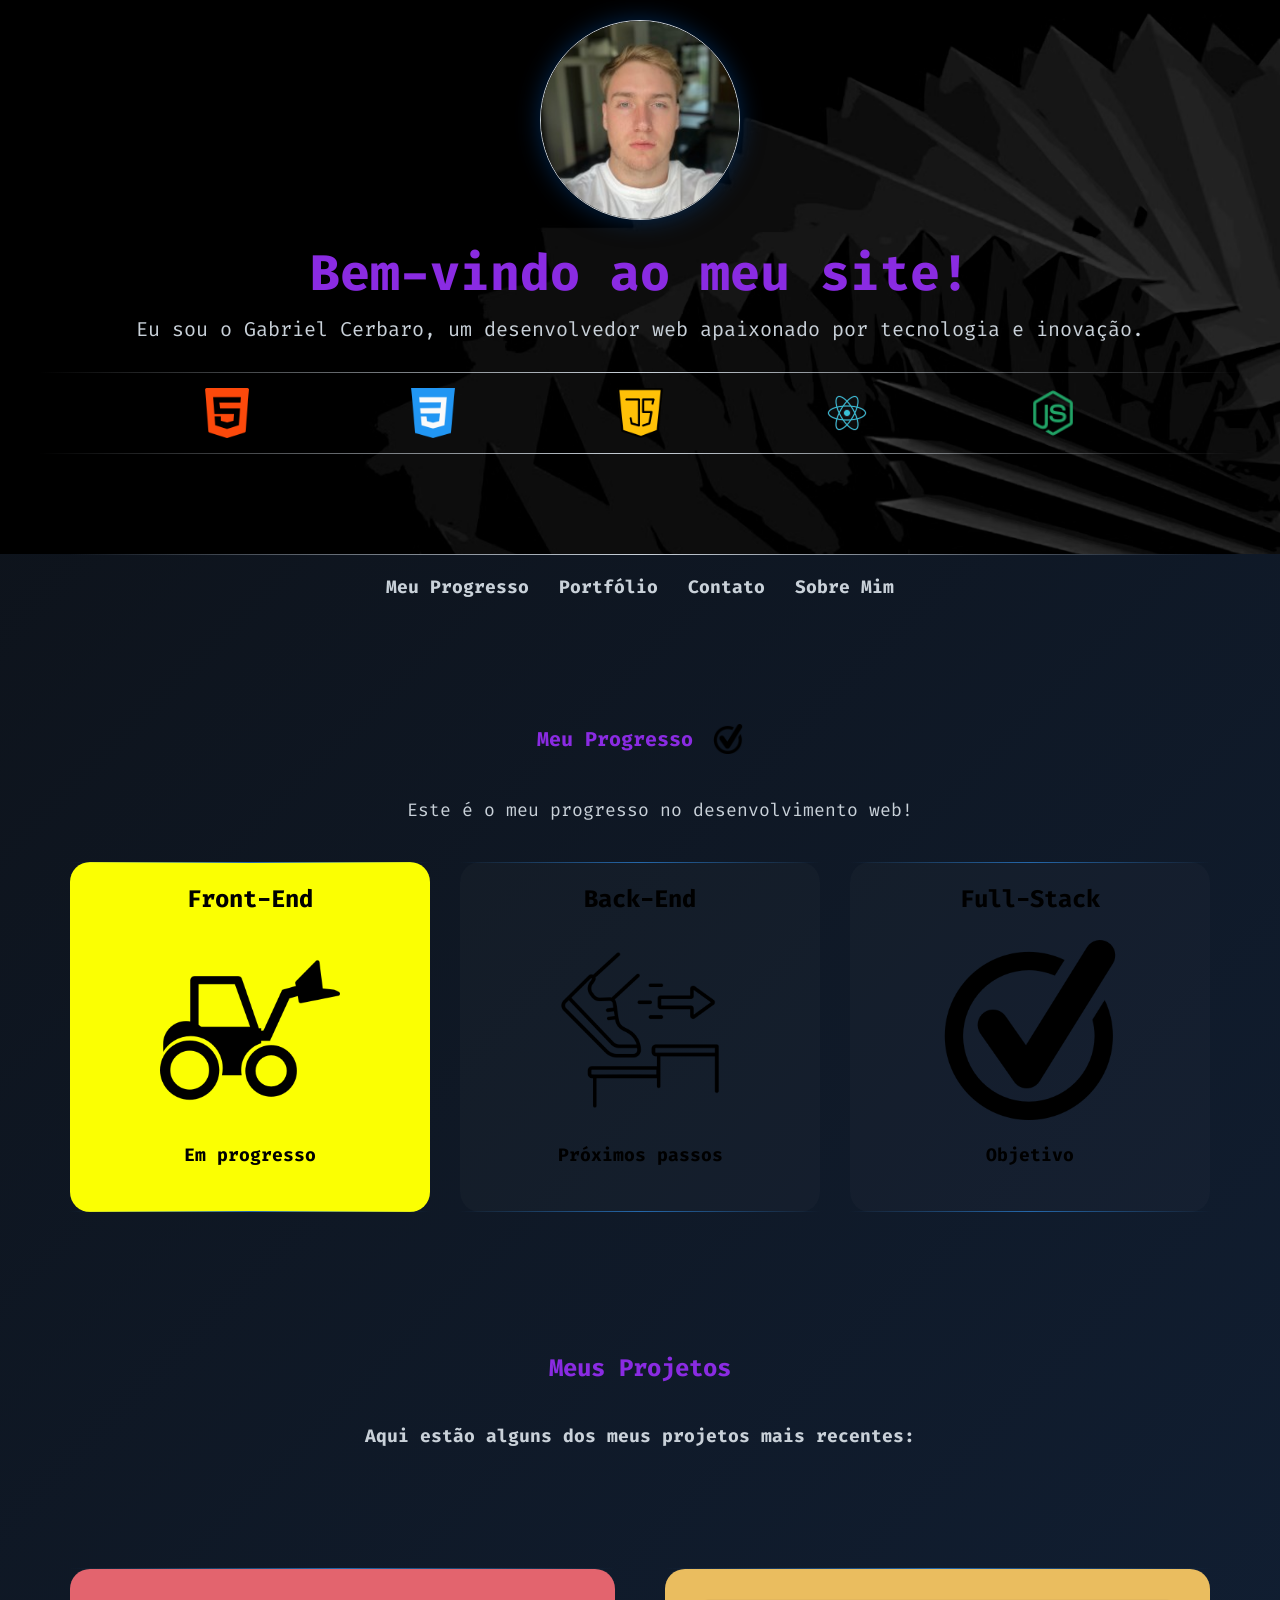
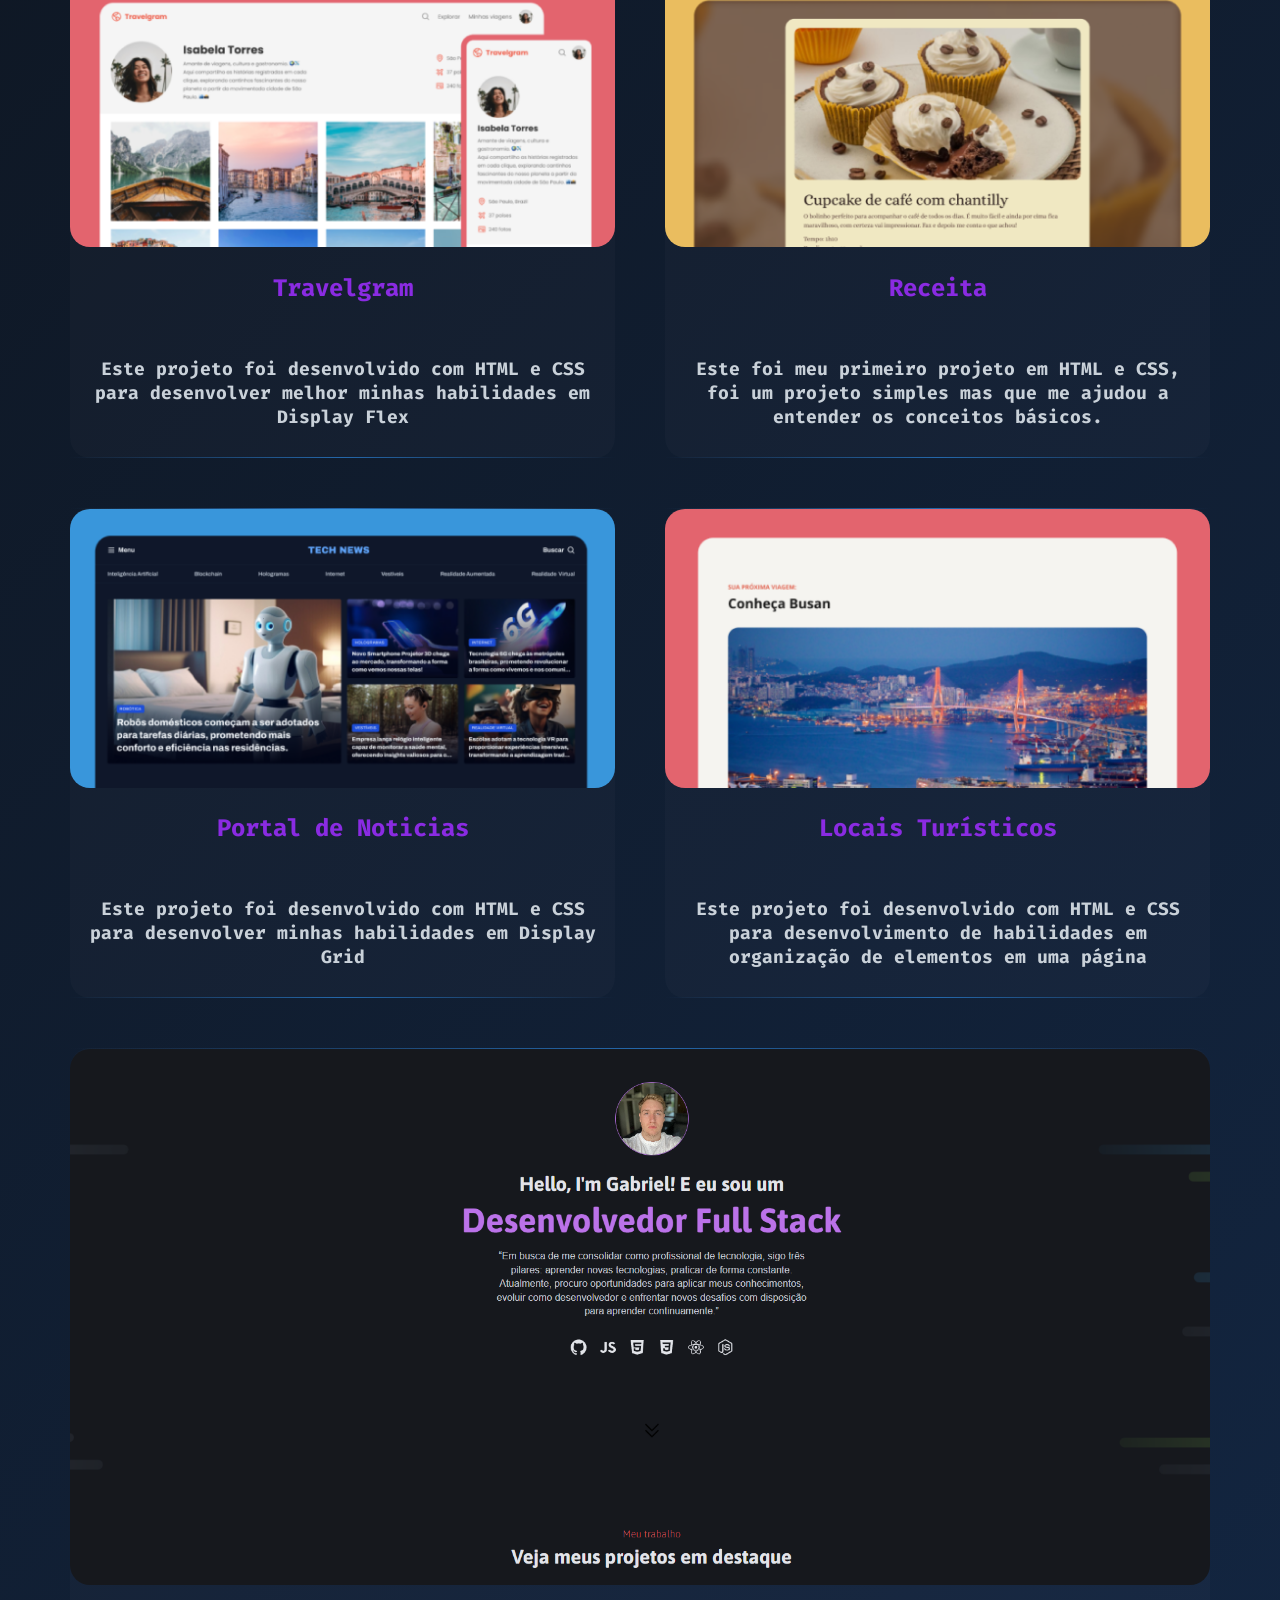
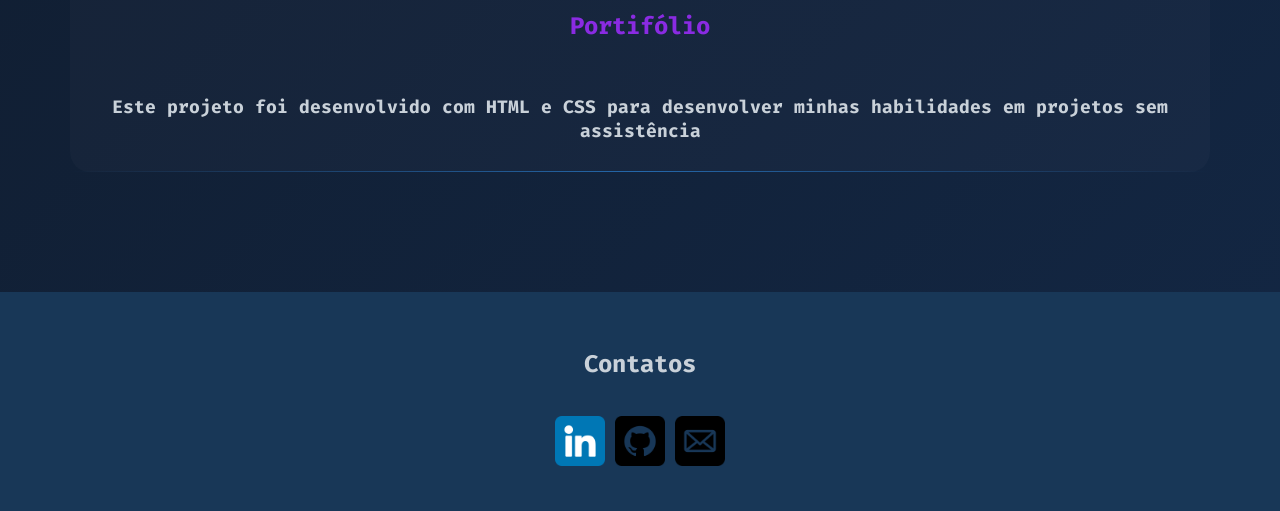
==== HTML/index.html @ 9ea07963 "Add personal portfolio website structure and styles; include 'Sobre Mim' section and associated asse" ====
<!DOCTYPE html>
<html lang="pt-BR">
<head>

    <link rel="preconnect" href="https://fonts.googleapis.com">
    <link rel="preconnect" href="https://fonts.gstatic.com" crossorigin>

    <meta charset="UTF-8">
    <meta name="viewport" content="width=device-width, initial-scale=1.0">
    <meta name="description" content="Portfólio pessoal de Gabriel Cerbaro — desenvolvedor web em formação, mostrando projetos e progresso.">
    <title>Gabriel Cerbaro</title>
    <link rel="stylesheet" href="../styles/index.css">


    <link href="https://fonts.googleapis.com/css2?family=Archivo:ital,wght@0,100..900;1,100..900&family=Asap:ital,wght@0,100..900;1,100..900&family=Fira+Code:wght@300..700&family=Poppins:ital,wght@0,100;0,200;0,300;0,400;0,500;0,600;0,700;0,800;0,900;1,1<PASSWORD>;1,2<PASSWORD>;1,3<PASSWORD>;1,4<PASSWORD>;1,5<PASSWORD>;1,6<PASSWORD>;1,7<PASSWORD>;1,8<PASSWORD>;1,9<PASSWORD>&display=swap" rel="stylesheet">


</head>
<body>
        <header class="header">
            <img src="../assets/perfil.jfif" class="foto-perfil" alt="foto de perfil">
            <strong>Bem-vindo ao meu site!</strong>
            <p>Eu sou o Gabriel Cerbaro, um desenvolvedor web apaixonado por tecnologia e inovação.</p>
            
            <div class="icons">
                <img src="../assets/icons/html.png" alt="">
                <img src="../assets/icons/css.png" alt="">
                <img src="../assets/icons/javascript.png" alt="">
                <img src="../assets/icons/react.png" alt="">
                <img src="../assets/icons/node.png" alt="">
            </div>
        </header>
    <div class="container">
        <main>

            <nav class="nav-bar">
                <a href="#progresso">Meu Progresso</a>
                <a href="#projetos">Portfólio</a>
                <a href="#footer">Contato</a>
                <a href="../HTML/sobremim.html">Sobre Mim</a>
            </nav>

            <section class="progresso-container">

                <div class="meu-progresso" id="progresso">
                    <h1>Meu Progresso</h1>
                    <img src="../assets/icons/dados-verificados.png" alt="dados verificados">
                </div>

                <p>Este é o meu progresso no desenvolvimento web!</p>

                <div class="progresso">
                    <div class="card-front">
                        <h2>Front-End</h2>
                        <img src="../assets/icons/trator-carregadeira-de-rodas.png" alt="trator carregadeira de rodas">
                        <p>Em progresso</p>
                    </div>        
                    <div>
                        <h2>Back-End</h2>
                        <img src="../assets/icons/proximos-passos.png" alt="próximos passos">
                        <p>Próximos passos</p>
                    </div>

                    <div>
                        <h2>Full-Stack</h2>
                        <img src="../assets/icons/dados-verificados.png" alt="dados verificados">
                        <p>Objetivo</p>
                    </div>
                </div>
            </section>

            <section class="projetos" id="projetos">
                <h1>Meus Projetos</h1>
                <strong>Aqui estão alguns dos meus projetos mais recentes:</strong>

                <div class="projetos-container">
                <a href="https://github.com/gabrielcerbaro/Travelgram-project" target="_blank" class="card1">
                        <div class="projeto-travelgram">
                            <img src="../assets/images/travelgram.png" alt="">
                            <h2>Travelgram</h2>
                            <p>Este projeto foi desenvolvido com HTML e CSS para desenvolver melhor minhas habilidades em Display Flex</p>
                        </div>
                </a>
                <a href="https://github.com/gabrielcerbaro/Projetos-FullStack-Rocketseat/tree/main/First%20project" target="_blank" class="card2">
                    <div class="projeto-receita">
                        <img src="../assets/images/receita.png" alt="">
                        <h2>Receita</h2>
                        <p>Este foi meu primeiro projeto em HTML e CSS, foi um projeto simples mas que me ajudou a entender os conceitos básicos.</p>
                    </div>
                </a>
                <a href="https://github.com/gabrielcerbaro/Portal-de-Noticias---projeto" target="_blank" class="card3">
                    <div class="projeto-noticias">
                        <img src="../assets/images/noticias.png" alt="Portal de Notícias">
                        <h2>Portal de Noticias</h2>
                        <p>Este projeto foi desenvolvido com HTML e CSS para desenvolver minhas habilidades em Display Grid</p>
                    </div>
                </a>
                <a href="https://github.com/gabrielcerbaro/Projetos-FullStack-Rocketseat/tree/main/Tourist%20spot" target="_blank" class="card4">
                    <div class="projeto-spots">
                        <img src="../assets/images/local turistico.png" alt="Locais Turísticos">
                        <h2>Locais Turísticos</h2>
                        <p>Este projeto foi desenvolvido com HTML e CSS para desenvolvimento de habilidades em organização de elementos em uma página</p>
                    </div>
                </a>
                <a href="https://github.com/gabrielcerbaro/Portif-lio" target="_blank" class="card5">
                    <div class="projeto-portifolio">
                        <img src="../assets/images/portifolio.png" alt="Portifólio">
                        <h2>Portifólio</h2>
                        <p>Este projeto foi desenvolvido com HTML e CSS para desenvolver minhas habilidades em projetos sem assistência</p>
                    </div>
                </a>
                </div>
            </section>
        </main>
    </div>

    <footer id ="footer">
        <h1>Contatos</h1>
        <div class="icons-footer">
            <a href="https://www.linkedin.com/in/gabriel-cerbaro-4703b4239/" target="_blank"><img src="../assets/icons/linkedin.png" alt="LinkedIn"></a>
            <a href="https://github.com/gabrielcerbaro" target="_blank"><img src="../assets/icons/github.png" alt="GitHub"></a>
            <a href="mailto:gabriel.cerbaro@outlook.com" target="_blank"><img src="../assets/icons/enviar.png" alt="Email"></a>
        </div>
    </footer>

</body>
</html>
---- styles/index.css ----
@import url(global.css);
@import url(header.css);
@import url(main.css);
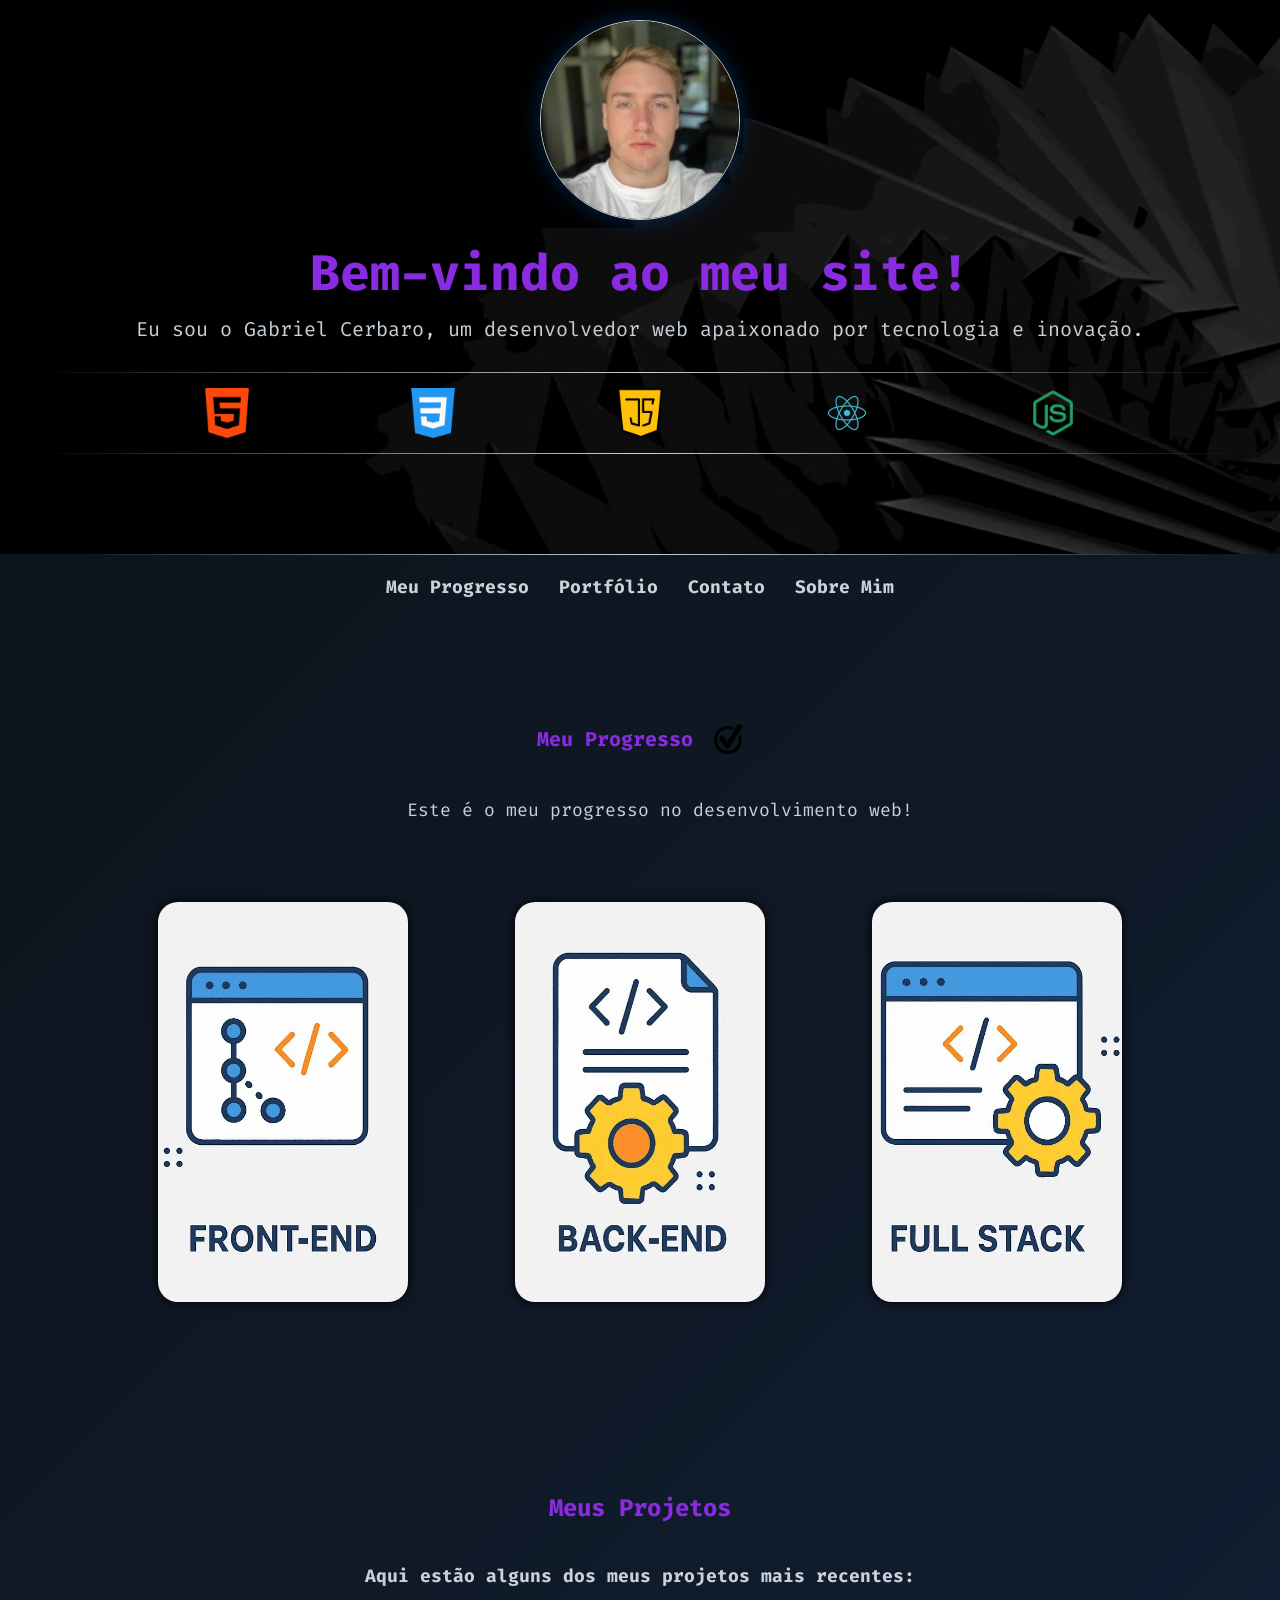
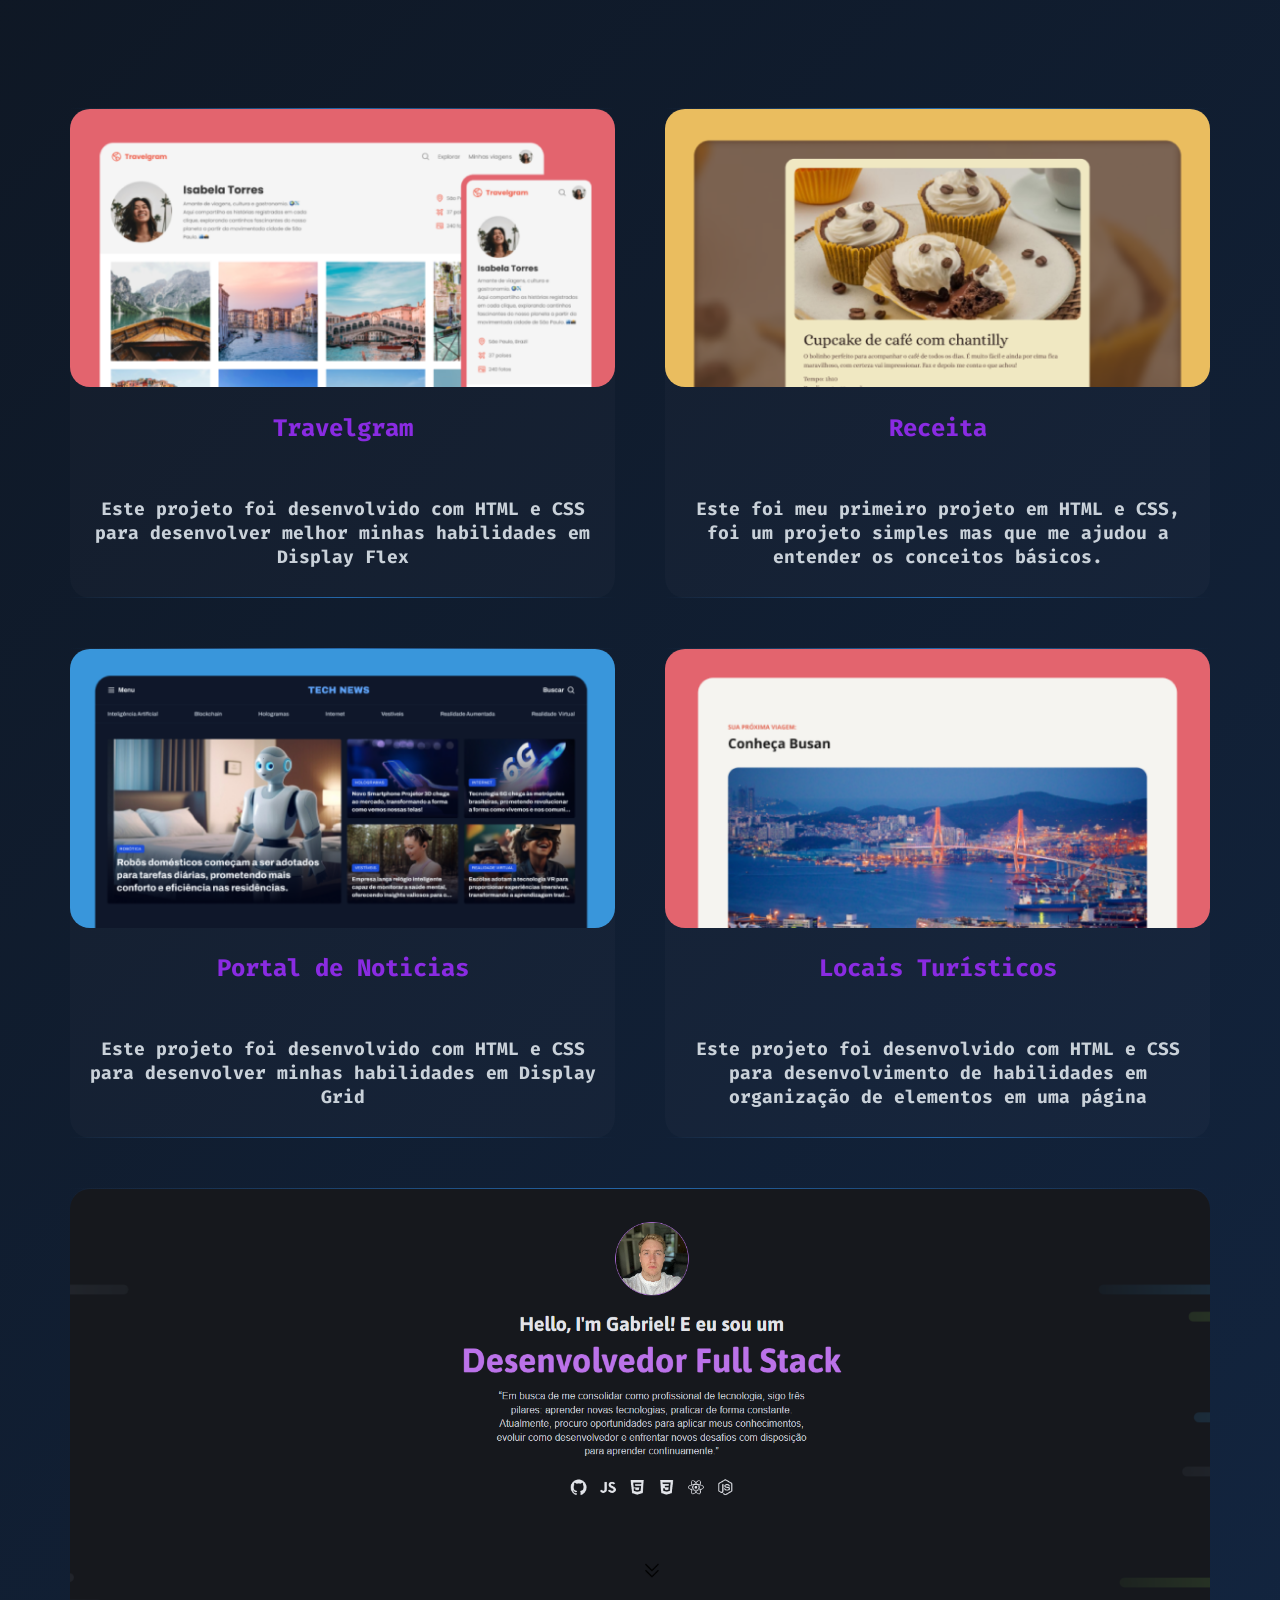
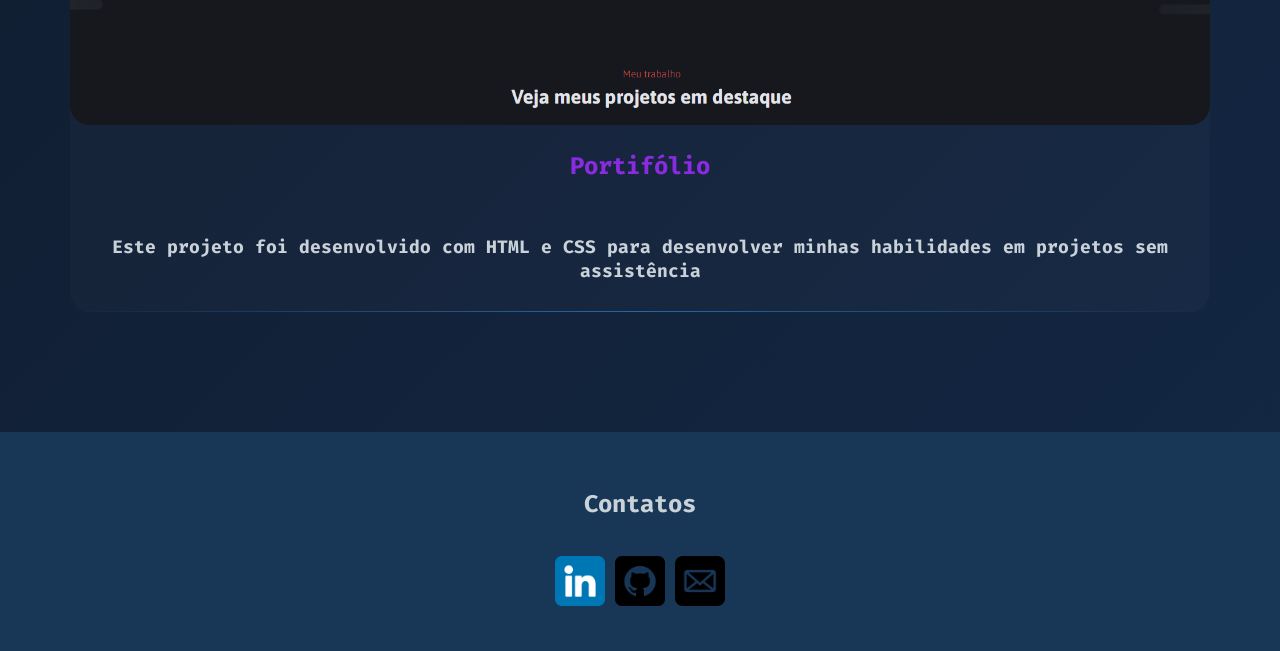
==== commit 9610e9ae: "Enhance progress section with card flip animations and new images for Front-End, Back-End, and Full-" ====
--- a/HTML/index.html
+++ b/HTML/index.html
@@ -50,21 +50,35 @@
                 <p>Este é o meu progresso no desenvolvimento web!</p>
 
                 <div class="progresso">
-                    <div class="card-front">
-                        <h2>Front-End</h2>
-                        <img src="../assets/icons/trator-carregadeira-de-rodas.png" alt="trator carregadeira de rodas">
-                        <p>Em progresso</p>
-                    </div>        
-                    <div>
-                        <h2>Back-End</h2>
-                        <img src="../assets/icons/proximos-passos.png" alt="próximos passos">
-                        <p>Próximos passos</p>
+                    <div class="container-flip">
+                        <div class="card">
+                            <div class="card-front front1">
+                            </div>
+                            <div class="card-back">
+                                <h1>Em progresso</h1>
+                                <p>Estou aprendendo o básico da programação Front-End, sendo eles baseados em HTML, CSS e JavaScript e posteriormente React</p>
+                            </div>
+                        </div>
                     </div>
-
-                    <div>
-                        <h2>Full-Stack</h2>
-                        <img src="../assets/icons/dados-verificados.png" alt="dados verificados">
-                        <p>Objetivo</p>
+                    <div class="container-flip">
+                        <div class="card">  
+                            <div class="card-front back2">
+                            </div>
+                            <div class="card-back">
+                                <h1>Próximos passos</h1>
+                                <p>Será o próximo passo da minha jornada, aprendendo principalmente banco de dados e node.js</p>
+                            </div>
+                        </div>
+                    </div>
+                    <div class="container-flip">
+                        <div class="card">
+                            <div class="card-front fullstack3">
+                            </div>
+                            <div class="card-back">
+                                <h1>Destino final</h1>
+                                <p>Este é o destino da minha jornada, será o ápice de variedade da minha carreira e é um dos objetivos que tenho ao começar nesta área</p>
+                            </div>
+                        </div>
                     </div>
                 </div>
             </section>
